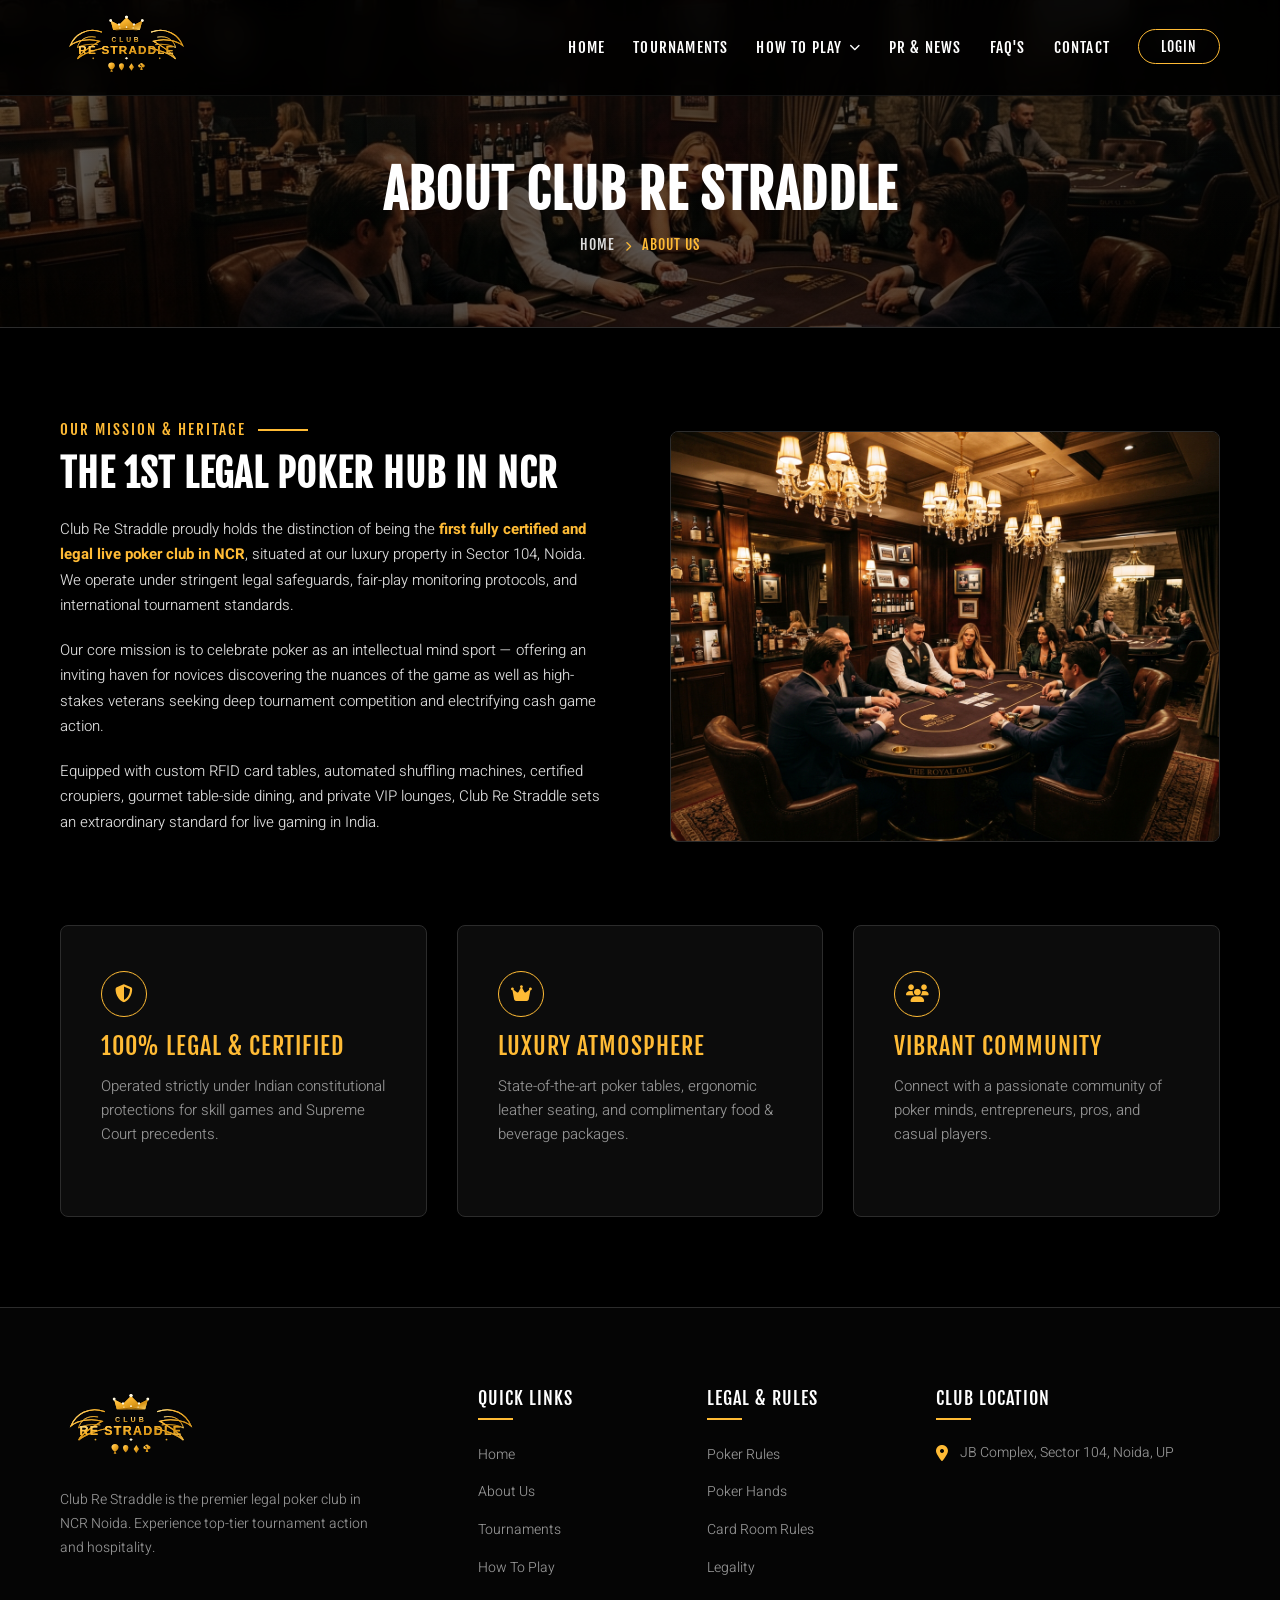
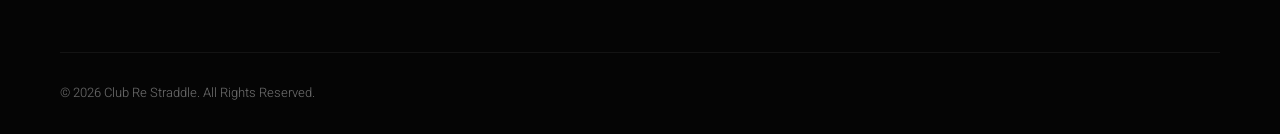
==== about-us.html @ ff3b1d2c "feat: complete website for Club Re Straddle with luxury styling, motion scroll transitions, fresh cu" ====
<!DOCTYPE html>
<html lang="en">
<head>
  <meta charset="UTF-8" />
  <meta name="viewport" content="width=device-width, initial-scale=1.0" />
  <title>About Us | Club Re Straddle Noida</title>
  <meta name="description" content="Discover Club Re Straddle - NCR's first legal live poker club located in Sector 104 Noida. Premium facilities, VIP tables, certified fair play, and hospitality." />
  <link rel="stylesheet" href="https://cdnjs.cloudflare.com/ajax/libs/font-awesome/6.5.1/css/all.min.css" />
  <link rel="stylesheet" href="css/style.css" />
</head>
<body>

  <!-- Header -->
  <header class="header">
    <div class="nav-container">
      <a href="index.html" class="logo-wrapper">
        <img src="images/logo.svg" alt="Club Re Straddle Logo" class="logo-img" />
      </a>
      <nav class="nav-menu">
        <div class="nav-item"><a href="index.html" class="nav-link">HOME</a></div>
        <div class="nav-item"><a href="tournaments.html" class="nav-link">TOURNAMENTS</a></div>
        <div class="nav-item has-dropdown">
          <a href="how-to-play.html" class="nav-link">
            HOW TO PLAY <i class="fas fa-chevron-down" style="font-size: 11px;"></i>
          </a>
          <div class="dropdown-menu">
            <div class="dropdown-item"><a href="poker-rules.html">POKER RULES</a></div>
            <div class="dropdown-item"><a href="poker-strategy.html">POKER STRATEGY</a></div>
            <div class="dropdown-item"><a href="poker-hands.html">POKER HANDS</a></div>
            <div class="dropdown-item"><a href="card-room-rules.html">CARD ROOM RULES</a></div>
          </div>
        </div>
        <div class="nav-item"><a href="pr-news.html" class="nav-link">PR & NEWS</a></div>
        <div class="nav-item"><a href="faqs.html" class="nav-link">FAQ'S</a></div>
        <div class="nav-item"><a href="contact.html" class="nav-link">CONTACT</a></div>
        <div class="nav-item"><a href="login.html" class="nav-btn-login">LOGIN</a></div>
      </nav>
      <button class="mobile-toggle"><i class="fas fa-bars"></i></button>
    </div>
  </header>

  <!-- Page Hero -->
  <section class="page-hero">
    <div class="container page-hero-content">
      <h1 class="page-title">ABOUT CLUB RE STRADDLE</h1>
      <div class="breadcrumb">
        <a href="index.html">HOME</a> <i class="fas fa-chevron-right" style="font-size: 10px; color: var(--accent-color);"></i> <span>ABOUT US</span>
      </div>
    </div>
  </section>

  <!-- About Content -->
  <section class="section">
    <div class="container">
      <div class="two-col-grid" style="margin-bottom: 70px;">
        <div class="content-col">
          <div class="section-tag">OUR MISSION & HERITAGE</div>
          <h2>THE 1ST LEGAL POKER HUB IN NCR</h2>
          <p>
            Club Re Straddle proudly holds the distinction of being the <strong class="accent-text">first fully certified and legal live poker club in NCR</strong>, situated at our luxury property in Sector 104, Noida. We operate under stringent legal safeguards, fair-play monitoring protocols, and international tournament standards.
          </p>
          <p>
            Our core mission is to celebrate poker as an intellectual mind sport — offering an inviting haven for novices discovering the nuances of the game as well as high-stakes veterans seeking deep tournament competition and electrifying cash game action.
          </p>
          <p>
            Equipped with custom RFID card tables, automated shuffling machines, certified croupiers, gourmet table-side dining, and private VIP lounges, Club Re Straddle sets an extraordinary standard for live gaming in India.
          </p>
        </div>

        <div class="img-frame">
          <img src="images/luxury_card_room.jpg" alt="About Club Re Straddle Luxury Card Room" />
        </div>
      </div>

      <!-- Values Grid -->
      <div style="display: grid; grid-template-columns: repeat(3, 1fr); gap: 30px;">
        <div class="info-card dark" style="border-radius: 8px; border: 1px solid var(--border-color);">
          <div class="quick-meta-icon" style="margin-bottom: 15px;"><i class="fas fa-shield-alt"></i></div>
          <h3 style="color: var(--accent-color);">100% Legal & Certified</h3>
          <p>Operated strictly under Indian constitutional protections for skill games and Supreme Court precedents.</p>
        </div>

        <div class="info-card dark" style="border-radius: 8px; border: 1px solid var(--border-color);">
          <div class="quick-meta-icon" style="margin-bottom: 15px;"><i class="fas fa-crown"></i></div>
          <h3 style="color: var(--accent-color);">Luxury Atmosphere</h3>
          <p>State-of-the-art poker tables, ergonomic leather seating, and complimentary food & beverage packages.</p>
        </div>

        <div class="info-card dark" style="border-radius: 8px; border: 1px solid var(--border-color);">
          <div class="quick-meta-icon" style="margin-bottom: 15px;"><i class="fas fa-users"></i></div>
          <h3 style="color: var(--accent-color);">Vibrant Community</h3>
          <p>Connect with a passionate community of poker minds, entrepreneurs, pros, and casual players.</p>
        </div>
      </div>
    </div>
  </section>

  <!-- Footer -->
  <footer class="footer">
    <div class="container">
      <div class="footer-top">
        <div class="footer-about">
          <img src="images/logo.svg" alt="Club Re Straddle" class="footer-logo" />
          <p>Club Re Straddle is the premier legal poker club in NCR Noida. Experience top-tier tournament action and hospitality.</p>
        </div>
        <div class="footer-col">
          <h4>QUICK LINKS</h4>
          <ul class="footer-links">
            <li><a href="index.html">Home</a></li>
            <li><a href="about-us.html">About Us</a></li>
            <li><a href="tournaments.html">Tournaments</a></li>
            <li><a href="how-to-play.html">How To Play</a></li>
          </ul>
        </div>
        <div class="footer-col">
          <h4>LEGAL & RULES</h4>
          <ul class="footer-links">
            <li><a href="poker-rules.html">Poker Rules</a></li>
            <li><a href="poker-hands.html">Poker Hands</a></li>
            <li><a href="card-room-rules.html">Card Room Rules</a></li>
            <li><a href="legality.html">Legality</a></li>
          </ul>
        </div>
        <div class="footer-col">
          <h4>CLUB LOCATION</h4>
          <div class="footer-contact-item">
            <i class="fas fa-map-marker-alt"></i>
            <div>JB Complex, Sector 104, Noida, UP</div>
          </div>
        </div>
      </div>
      <div class="footer-bottom">
        <div>&copy; 2026 Club Re Straddle. All Rights Reserved.</div>
      </div>
    </div>
  </footer>

  <script src="js/main.js"></script>
</body>
</html>
---- css/style.css ----
@import url('https://fonts.googleapis.com/css2?family=Fjalla+One&family=Heebo:wght@300;400;500;600;700&family=Montserrat:wght@400;600;700;800;900&display=swap');

:root {
  --primary-color: #FFFFFF;
  --accent-color: #FFBB35;
  --accent-hover: #e5a420;
  --accent-gradient: linear-gradient(135deg, #FFE79A 0%, #FFBB35 50%, #D49013 100%);
  --text-color: #959595;
  --text-light: #DCDCDC;
  --bg-black: #000000;
  --bg-dark: #0C0C0C;
  --bg-card: #141414;
  --bg-card-hover: #1b1b1b;
  --border-color: #2C2C2C;
  --border-gold: rgba(255, 187, 53, 0.4);
  --font-heading: 'Fjalla One', 'Montserrat', sans-serif;
  --font-body: 'Heebo', sans-serif;
  --max-width: 1200px;
  --transition: all 0.3s cubic-bezier(0.25, 0.8, 0.25, 1);
  --box-shadow: 0 10px 30px rgba(0, 0, 0, 0.7);
  --gold-glow: 0 0 25px rgba(255, 187, 53, 0.35);
}

/* Reset & Global */
* {
  margin: 0;
  padding: 0;
  box-sizing: border-box;
}

html {
  scroll-behavior: smooth;
  font-size: 16px;
}

body {
  background-color: var(--bg-black);
  color: var(--text-color);
  font-family: var(--font-body);
  font-weight: 300;
  line-height: 1.6;
  overflow-x: hidden;
  -webkit-font-smoothing: antialiased;
}

img {
  max-width: 100%;
  height: auto;
  display: block;
}

a {
  color: var(--accent-color);
  text-decoration: none;
  transition: var(--transition);
}

a:hover {
  color: var(--primary-color);
}

ul {
  list-style: none;
}

.container {
  width: 100%;
  max-width: var(--max-width);
  margin: 0 auto;
  padding: 0 20px;
}

/* Typography & Motion Scroll Animations */
h1, h2, h3, h4, h5, h6, .page-title, .hero-title, .section-tag {
  font-family: var(--font-heading);
  color: var(--primary-color);
  text-transform: uppercase;
  letter-spacing: 1px;
  line-height: 1.2;
}

/* Motion Reveal Initial State */
h1, h2, h3, .page-title, .hero-title {
  opacity: 0;
  transform: translateY(40px);
  transition: opacity 0.85s cubic-bezier(0.16, 1, 0.3, 1), 
              transform 0.85s cubic-bezier(0.16, 1, 0.3, 1);
  will-change: transform, opacity;
}

.section-tag {
  opacity: 0;
  transform: translateY(25px);
  transition: opacity 0.75s cubic-bezier(0.16, 1, 0.3, 1), 
              transform 0.75s cubic-bezier(0.16, 1, 0.3, 1);
  will-change: transform, opacity;
}

/* Motion Reveal In-View State */
h1.in-view, h2.in-view, h3.in-view, .page-title.in-view, .hero-title.in-view, .section-tag.in-view {
  opacity: 1;
  transform: translateY(0);
}

h1 {
  font-size: 56px;
  font-weight: 600;
}

h2 {
  font-size: 38px;
  font-weight: 600;
  margin-bottom: 20px;
}

h3 {
  font-size: 24px;
  font-weight: 500;
}

h4 {
  font-size: 20px;
  font-weight: 500;
}

p {
  margin-bottom: 1.2rem;
  font-size: 15px;
  color: var(--text-light);
  line-height: 1.7;
}

.accent-text {
  color: var(--accent-color) !important;
}

.section-tag {
  display: inline-flex;
  align-items: center;
  gap: 12px;
  font-family: var(--font-heading);
  font-size: 15px;
  color: var(--accent-color);
  letter-spacing: 2px;
  text-transform: uppercase;
  margin-bottom: 12px;
}

.section-tag::after {
  content: '';
  display: inline-block;
  width: 50px;
  height: 2px;
  background-color: var(--accent-color);
  transform: scaleX(0);
  transform-origin: left;
  transition: transform 0.75s cubic-bezier(0.16, 1, 0.3, 1) 0.2s;
}

.section-tag.in-view::after {
  transform: scaleX(1);
}

/* Gold glow pulse for active headings */
.hero-title.in-view span, h2.in-view .accent-text {
  animation: goldShimmer 2.5s ease-in-out infinite alternate;
}

@keyframes goldShimmer {
  0% {
    text-shadow: 0 0 10px rgba(255, 187, 53, 0.2);
  }
  100% {
    text-shadow: 0 0 25px rgba(255, 187, 53, 0.75), 0 0 45px rgba(255, 187, 53, 0.35);
  }
}

/* Buttons */
.btn {
  display: inline-flex;
  align-items: center;
  justify-content: center;
  gap: 10px;
  padding: 16px 36px;
  border-radius: 50px;
  font-family: var(--font-heading);
  font-size: 15px;
  font-weight: 500;
  text-transform: uppercase;
  letter-spacing: 1.5px;
  cursor: pointer;
  border: none;
  transition: var(--transition);
  text-decoration: none;
}

.btn-primary {
  background-color: var(--accent-color);
  color: #000000;
  box-shadow: 0 4px 15px rgba(255, 187, 53, 0.3);
}

.btn-primary:hover {
  background-color: var(--primary-color);
  color: var(--bg-black);
  box-shadow: 0 6px 20px rgba(255, 255, 255, 0.4);
  transform: translateY(-2px);
}

.btn-outline {
  background: transparent;
  color: var(--accent-color);
  border: 1.5px solid var(--accent-color);
}

.btn-outline:hover {
  background: var(--accent-color);
  color: var(--bg-black);
}

/* Header & Navigation */
.header {
  position: fixed;
  top: 0;
  left: 0;
  width: 100%;
  background: rgba(0, 0, 0, 0.9);
  backdrop-filter: blur(12px);
  -webkit-backdrop-filter: blur(12px);
  z-index: 1000;
  border-bottom: 1px solid rgba(255, 255, 255, 0.08);
  transition: var(--transition);
}

.header.scrolled {
  background: rgba(0, 0, 0, 0.96);
  border-bottom-color: rgba(255, 187, 53, 0.2);
  box-shadow: 0 4px 25px rgba(0, 0, 0, 0.8);
}

.nav-container {
  display: flex;
  align-items: center;
  justify-content: space-between;
  height: 95px;
  max-width: var(--max-width);
  margin: 0 auto;
  padding: 0 20px;
}

.logo-wrapper {
  display: flex;
  align-items: center;
  gap: 12px;
}

.logo-img {
  height: 75px;
  width: auto;
  object-fit: contain;
}

.nav-menu {
  display: flex;
  align-items: center;
  gap: 28px;
}

.nav-item {
  position: relative;
}

.nav-link {
  font-family: var(--font-heading);
  font-size: 15px;
  font-weight: 500;
  color: var(--primary-color);
  letter-spacing: 1.2px;
  text-transform: uppercase;
  padding: 10px 0;
  display: flex;
  align-items: center;
  gap: 6px;
}

.nav-link:hover, .nav-link.active {
  color: var(--accent-color);
}

.nav-link.active::after {
  content: '';
  position: absolute;
  bottom: 0;
  left: 0;
  width: 100%;
  height: 2px;
  background-color: var(--accent-color);
}

/* Dropdown */
.dropdown-menu {
  position: absolute;
  top: 100%;
  left: 0;
  background: #111111;
  border: 1px solid var(--border-color);
  border-top: 2px solid var(--accent-color);
  border-radius: 0 0 8px 8px;
  min-width: 220px;
  padding: 10px 0;
  box-shadow: 0 10px 30px rgba(0, 0, 0, 0.9);
  opacity: 0;
  visibility: hidden;
  transform: translateY(15px);
  transition: var(--transition);
  z-index: 100;
}

.nav-item:hover .dropdown-menu {
  opacity: 1;
  visibility: visible;
  transform: translateY(0);
}

.dropdown-item a {
  display: block;
  padding: 10px 20px;
  font-family: var(--font-heading);
  font-size: 14px;
  color: var(--text-light);
  letter-spacing: 1px;
  text-transform: uppercase;
  transition: var(--transition);
}

.dropdown-item a:hover {
  background-color: rgba(255, 187, 53, 0.1);
  color: var(--accent-color);
  padding-left: 25px;
}

.nav-btn-login {
  font-family: var(--font-heading);
  font-size: 14px;
  letter-spacing: 1px;
  color: var(--primary-color);
  text-transform: uppercase;
  padding: 8px 22px;
  border: 1px solid var(--accent-color);
  border-radius: 40px;
  transition: var(--transition);
}

.nav-btn-login:hover {
  background-color: var(--accent-color);
  color: #000;
}

/* Mobile Toggle */
.mobile-toggle {
  display: none;
  background: none;
  border: none;
  color: var(--primary-color);
  font-size: 24px;
  cursor: pointer;
}

/* Hero Section */
.hero {
  position: relative;
  min-height: 100vh;
  display: flex;
  align-items: center;
  padding-top: 130px;
  padding-bottom: 120px;
  background: url('../images/hero_poker_table.jpg') center center/cover no-repeat;
}

.hero-overlay {
  position: absolute;
  top: 0;
  left: 0;
  width: 100%;
  height: 100%;
  background: linear-gradient(90deg, rgba(0, 0, 0, 0.94) 0%, rgba(0, 0, 0, 0.8) 50%, rgba(0, 0, 0, 0.5) 100%),
              radial-gradient(circle at center, transparent 0%, rgba(0, 0, 0, 0.85) 100%);
}

.hero-content {
  position: relative;
  z-index: 2;
  max-width: 680px;
}

.hero-title {
  font-size: 64px;
  font-weight: 600;
  line-height: 1.15;
  margin-bottom: 24px;
  text-transform: uppercase;
  color: var(--primary-color);
}

.hero-title span {
  color: var(--accent-color);
  display: inline-block;
}

.hero-desc {
  font-size: 16px;
  color: var(--text-light);
  line-height: 1.8;
  margin-bottom: 35px;
  text-shadow: 0 2px 4px rgba(0, 0, 0, 0.8);
}

/* Floating Info Cards Section */
.info-section {
  position: relative;
  z-index: 10;
  margin-top: -70px;
  margin-bottom: 60px;
}

.info-cards-wrapper {
  display: grid;
  grid-template-columns: 1fr 1fr;
  gap: 0;
  box-shadow: var(--box-shadow);
  border-radius: 12px;
  overflow: hidden;
}

.info-card {
  position: relative;
  padding: 45px 40px;
  transition: var(--transition);
  overflow: hidden;
}

.info-card.dark {
  background-color: var(--bg-dark);
  border-left: 2px solid var(--border-color);
}

.info-card.gold {
  background-color: var(--accent-color);
  color: #000;
}

.info-card .watermark {
  position: absolute;
  right: 25px;
  bottom: 20px;
  font-family: var(--font-heading);
  font-size: 130px;
  font-weight: 700;
  line-height: 0.8;
  opacity: 0.12;
  pointer-events: none;
}

.info-card.gold .watermark {
  color: #000;
  opacity: 0.15;
}

.info-card.dark .watermark {
  color: var(--border-color);
}

.info-card h3 {
  font-size: 24px;
  margin-bottom: 14px;
}

.info-card.dark h3 {
  color: var(--primary-color);
}

.info-card.gold h3 {
  color: #000;
}

.info-card p {
  font-size: 15px;
  line-height: 1.6;
  margin-bottom: 25px;
}

.info-card.dark p {
  color: var(--text-color);
}

.info-card.gold p {
  color: #111111;
}

.card-link {
  display: inline-flex;
  align-items: center;
  gap: 8px;
  font-family: var(--font-heading);
  font-size: 14px;
  font-weight: 500;
  letter-spacing: 1.3px;
  text-transform: uppercase;
}

.info-card.dark .card-link {
  color: var(--accent-color);
}

.info-card.dark .card-link:hover {
  color: var(--primary-color);
}

.info-card.gold .card-link {
  color: #000000;
  font-weight: 600;
}

.info-card.gold .card-link:hover {
  color: #fff;
}

/* Quick Bar (Location & Open Hours) */
.quick-meta-bar {
  display: flex;
  align-items: center;
  justify-content: flex-start;
  gap: 50px;
  margin-bottom: 25px;
  padding: 15px 0;
}

.quick-meta-item {
  display: flex;
  align-items: center;
  gap: 15px;
}

.quick-meta-icon {
  width: 46px;
  height: 46px;
  border-radius: 50%;
  border: 1px solid var(--accent-color);
  display: flex;
  align-items: center;
  justify-content: center;
  color: var(--accent-color);
  font-size: 18px;
}

.quick-meta-text h5 {
  font-size: 14px;
  color: var(--accent-color);
  margin-bottom: 2px;
}

.quick-meta-text p {
  margin: 0;
  font-size: 15px;
  color: var(--primary-color);
  font-weight: 500;
}

/* Standard Section Layouts & Scroll Transitions */
.section {
  padding: 90px 0;
  position: relative;
  opacity: 0;
  transform: translateY(40px);
  transition: opacity 0.95s cubic-bezier(0.16, 1, 0.3, 1), 
              transform 0.95s cubic-bezier(0.16, 1, 0.3, 1);
  will-change: opacity, transform;
}

.section.in-view, .section.active-section {
  opacity: 1;
  transform: translateY(0);
}

.info-section {
  position: relative;
  z-index: 10;
  margin-top: -70px;
  margin-bottom: 60px;
  opacity: 0;
  transform: translateY(40px);
  transition: opacity 0.95s cubic-bezier(0.16, 1, 0.3, 1), 
              transform 0.95s cubic-bezier(0.16, 1, 0.3, 1);
  will-change: opacity, transform;
}

.info-section.in-view {
  opacity: 1;
  transform: translateY(0);
}

.section.dark-bg {
  background-color: #080808;
}

.two-col-grid {
  display: grid;
  grid-template-columns: 1fr 1fr;
  gap: 60px;
  align-items: center;
}

.two-col-grid > *:first-child {
  opacity: 0;
  transform: translateX(-40px);
  transition: opacity 0.9s cubic-bezier(0.16, 1, 0.3, 1) 0.1s, 
              transform 0.9s cubic-bezier(0.16, 1, 0.3, 1) 0.1s;
}

.two-col-grid > *:last-child {
  opacity: 0;
  transform: translateX(40px);
  transition: opacity 0.9s cubic-bezier(0.16, 1, 0.3, 1) 0.2s, 
              transform 0.9s cubic-bezier(0.16, 1, 0.3, 1) 0.2s;
}

.two-col-grid.in-view > *:first-child,
.two-col-grid.in-view > *:last-child,
.section.in-view .two-col-grid > * {
  opacity: 1;
  transform: translateX(0);
}

.two-col-grid.reverse {
  direction: rtl;
}

.two-col-grid.reverse > * {
  direction: ltr;
}

/* Image Stack Layout */
.img-stack {
  position: relative;
  opacity: 0;
  transform: scale(0.94) translateY(25px);
  transition: opacity 0.9s cubic-bezier(0.16, 1, 0.3, 1), 
              transform 0.9s cubic-bezier(0.16, 1, 0.3, 1);
}

.img-stack.in-view, .section.in-view .img-stack {
  opacity: 1;
  transform: scale(1) translateY(0);
}

.img-stack-main {
  border-radius: 8px;
  overflow: hidden;
  box-shadow: var(--box-shadow);
  border: 1px solid var(--border-color);
}

.img-stack-secondary {
  position: absolute;
  bottom: -30px;
  right: -30px;
  width: 60%;
  border-radius: 8px;
  overflow: hidden;
  box-shadow: 0 15px 35px rgba(0, 0, 0, 0.9);
  border: 3px solid var(--accent-color);
}

.img-frame {
  position: relative;
  border-radius: 8px;
  overflow: hidden;
  box-shadow: var(--box-shadow);
  border: 1px solid var(--border-color);
  opacity: 0;
  transform: scale(0.95) translateY(25px);
  transition: opacity 0.9s cubic-bezier(0.16, 1, 0.3, 1), 
              transform 0.9s cubic-bezier(0.16, 1, 0.3, 1);
}

.img-frame.in-view, .section.in-view .img-frame {
  opacity: 1;
  transform: scale(1) translateY(0);
}

.img-frame img {
  width: 100%;
  height: 100%;
  object-fit: cover;
  transition: var(--transition);
}

.img-frame:hover img {
  transform: scale(1.03);
}

/* Gallery Section */
.gallery-grid {
  display: grid;
  grid-template-columns: repeat(4, 1fr);
  gap: 20px;
  margin-top: 40px;
}

.gallery-item {
  position: relative;
  border-radius: 6px;
  overflow: hidden;
  height: 240px;
  cursor: pointer;
  border: 1px solid rgba(255, 255, 255, 0.05);
  opacity: 0;
  transform: scale(0.9) translateY(30px);
  transition: opacity 0.8s cubic-bezier(0.16, 1, 0.3, 1), 
              transform 0.8s cubic-bezier(0.16, 1, 0.3, 1),
              box-shadow 0.3s ease;
}

.gallery-grid.in-view .gallery-item,
.section.in-view .gallery-item {
  opacity: 1;
  transform: scale(1) translateY(0);
}

.gallery-grid.in-view .gallery-item:nth-child(1) { transition-delay: 0.05s; }
.gallery-grid.in-view .gallery-item:nth-child(2) { transition-delay: 0.10s; }
.gallery-grid.in-view .gallery-item:nth-child(3) { transition-delay: 0.15s; }
.gallery-grid.in-view .gallery-item:nth-child(4) { transition-delay: 0.20s; }
.gallery-grid.in-view .gallery-item:nth-child(5) { transition-delay: 0.25s; }
.gallery-grid.in-view .gallery-item:nth-child(6) { transition-delay: 0.30s; }
.gallery-grid.in-view .gallery-item:nth-child(7) { transition-delay: 0.35s; }
.gallery-grid.in-view .gallery-item:nth-child(8) { transition-delay: 0.40s; }

.gallery-item img {
  width: 100%;
  height: 100%;
  object-fit: cover;
  transition: transform 0.5s ease;
}

.gallery-overlay {
  position: absolute;
  top: 0;
  left: 0;
  width: 100%;
  height: 100%;
  background: rgba(0, 0, 0, 0.6);
  display: flex;
  align-items: center;
  justify-content: center;
  opacity: 0;
  transition: var(--transition);
}

.gallery-overlay i {
  color: var(--accent-color);
  font-size: 28px;
  transform: scale(0.6);
  transition: var(--transition);
}

.gallery-item:hover img {
  transform: scale(1.08);
}

.gallery-item:hover .gallery-overlay {
  opacity: 1;
}

.gallery-item:hover .gallery-overlay i {
  transform: scale(1);
}

/* Tournaments & QR Section */
.tournament-qr-card {
  background: linear-gradient(135deg, #111111 0%, #161616 100%);
  border: 1px solid var(--border-gold);
  border-radius: 12px;
  padding: 50px;
  display: grid;
  grid-template-columns: 1.2fr 0.8fr;
  gap: 40px;
  align-items: center;
  box-shadow: var(--box-shadow);
  opacity: 0;
  transform: translateY(40px) scale(0.96);
  transition: opacity 0.95s cubic-bezier(0.16, 1, 0.3, 1), 
              transform 0.95s cubic-bezier(0.16, 1, 0.3, 1),
              box-shadow 0.95s ease;
}

.tournament-qr-card.in-view,
.section.in-view .tournament-qr-card {
  opacity: 1;
  transform: translateY(0) scale(1);
  box-shadow: 0 10px 40px rgba(255, 187, 53, 0.15);
}

.qr-box {
  background: #FFFFFF;
  padding: 20px;
  border-radius: 12px;
  display: flex;
  flex-direction: column;
  align-items: center;
  text-align: center;
  box-shadow: var(--gold-glow);
}

.qr-box img {
  width: 200px;
  height: 200px;
  object-fit: contain;
}

.qr-box p {
  color: #000;
  font-family: var(--font-heading);
  font-size: 13px;
  letter-spacing: 1px;
  margin-top: 10px;
  margin-bottom: 0;
}

/* PR & News / Legal Articles */
.news-grid {
  display: grid;
  grid-template-columns: 1fr 1fr;
  gap: 30px;
  margin-top: 40px;
}

.news-card {
  background-color: var(--bg-card);
  border: 1px solid var(--border-color);
  border-radius: 8px;
  overflow: hidden;
  display: flex;
  flex-direction: column;
  opacity: 0;
  transform: translateY(40px);
  transition: opacity 0.85s cubic-bezier(0.16, 1, 0.3, 1), 
              transform 0.85s cubic-bezier(0.16, 1, 0.3, 1),
              border-color 0.3s ease,
              box-shadow 0.3s ease;
}

.news-grid.in-view .news-card,
.section.in-view .news-card {
  opacity: 1;
  transform: translateY(0);
}

.news-grid.in-view .news-card:nth-child(1) { transition-delay: 0.1s; }
.news-grid.in-view .news-card:nth-child(2) { transition-delay: 0.25s; }

.news-card:hover {
  transform: translateY(-5px);
  border-color: var(--accent-color);
  box-shadow: 0 10px 25px rgba(255, 187, 53, 0.15);
}

.news-card-img {
  height: 220px;
  overflow: hidden;
}

.news-card-img img {
  width: 100%;
  height: 100%;
  object-fit: cover;
  transition: transform 0.5s ease;
}

.news-card:hover .news-card-img img {
  transform: scale(1.05);
}

.news-card-body {
  padding: 30px;
  flex-grow: 1;
  display: flex;
  flex-direction: column;
}

.news-meta {
  font-size: 13px;
  color: var(--accent-color);
  margin-bottom: 10px;
  display: flex;
  align-items: center;
  gap: 10px;
}

.news-card-title {
  font-size: 20px;
  margin-bottom: 15px;
  color: var(--primary-color);
  line-height: 1.4;
}

.news-card-body p {
  font-size: 14px;
  color: var(--text-color);
  margin-bottom: 20px;
  flex-grow: 1;
}

/* Page Banner (For sub-pages) */
.page-hero {
  position: relative;
  padding: 160px 0 70px 0;
  background: linear-gradient(180deg, #0c0c0c 0%, #000000 100%);
  text-align: center;
  border-bottom: 1px solid var(--border-color);
}

.page-hero::before {
  content: '';
  position: absolute;
  top: 0;
  left: 0;
  width: 100%;
  height: 100%;
  background: url('../images/luxury_card_room.jpg') center/cover no-repeat;
  opacity: 0.35;
  pointer-events: none;
}

.page-hero-content {
  position: relative;
  z-index: 2;
}

.page-title {
  font-size: 52px;
  margin-bottom: 12px;
  color: var(--primary-color);
}

.breadcrumb {
  display: flex;
  align-items: center;
  justify-content: center;
  gap: 10px;
  font-family: var(--font-heading);
  font-size: 14px;
  letter-spacing: 1px;
}

.breadcrumb a {
  color: var(--text-light);
}

.breadcrumb a:hover {
  color: var(--accent-color);
}

.breadcrumb span {
  color: var(--accent-color);
}

/* Poker Hands Grid */
.hands-grid {
  display: grid;
  grid-template-columns: repeat(2, 1fr);
  gap: 30px;
  margin-top: 40px;
}

.hand-card {
  background-color: var(--bg-card);
  border: 1px solid var(--border-color);
  border-radius: 10px;
  padding: 25px;
  display: flex;
  align-items: center;
  gap: 25px;
  transition: var(--transition);
}

.hand-card:hover {
  border-color: var(--accent-color);
  background-color: var(--bg-card-hover);
  transform: translateY(-3px);
}

.hand-rank-badge {
  font-family: var(--font-heading);
  font-size: 28px;
  font-weight: 700;
  color: var(--accent-color);
  min-width: 40px;
}

.hand-image {
  width: 160px;
  flex-shrink: 0;
  border-radius: 6px;
  overflow: hidden;
  border: 1px solid rgba(255, 255, 255, 0.1);
}

.hand-details h4 {
  font-size: 20px;
  color: var(--primary-color);
  margin-bottom: 6px;
}

.hand-details p {
  font-size: 14px;
  color: var(--text-color);
  margin: 0;
}

/* FAQ Accordion */
.faq-list {
  max-width: 900px;
  margin: 40px auto 0 auto;
}

.faq-item {
  background-color: var(--bg-card);
  border: 1px solid var(--border-color);
  border-radius: 8px;
  margin-bottom: 15px;
  overflow: hidden;
  transition: var(--transition);
}

.faq-item.active {
  border-color: var(--accent-color);
}

.faq-header {
  padding: 22px 25px;
  cursor: pointer;
  display: flex;
  align-items: center;
  justify-content: space-between;
  gap: 20px;
}

.faq-header h4 {
  font-size: 18px;
  color: var(--primary-color);
  margin: 0;
  font-family: var(--font-heading);
}

.faq-icon {
  color: var(--accent-color);
  font-size: 18px;
  transition: transform 0.3s ease;
}

.faq-item.active .faq-icon {
  transform: rotate(180deg);
}

.faq-body {
  max-height: 0;
  overflow: hidden;
  transition: max-height 0.35s ease;
  padding: 0 25px;
}

.faq-item.active .faq-body {
  padding: 0 25px 22px 25px;
}

.faq-body p {
  font-size: 15px;
  color: var(--text-light);
  margin: 0;
}

/* Contact Form & Layout */
.contact-grid {
  display: grid;
  grid-template-columns: 1fr 1fr;
  gap: 50px;
  margin-top: 40px;
}

.contact-card {
  background: var(--bg-card);
  border: 1px solid var(--border-color);
  border-radius: 12px;
  padding: 40px;
}

.form-group {
  margin-bottom: 22px;
}

.form-group label {
  display: block;
  font-family: var(--font-heading);
  font-size: 14px;
  color: var(--text-light);
  letter-spacing: 1px;
  margin-bottom: 8px;
  text-transform: uppercase;
}

.form-control {
  width: 100%;
  padding: 14px 18px;
  background-color: rgba(255, 255, 255, 0.03);
  border: 1px solid var(--border-color);
  border-radius: 6px;
  color: var(--primary-color);
  font-family: var(--font-body);
  font-size: 15px;
  transition: var(--transition);
}

.form-control:focus {
  outline: none;
  border-color: var(--accent-color);
  box-shadow: 0 0 10px rgba(255, 187, 53, 0.2);
  background-color: rgba(255, 255, 255, 0.05);
}

textarea.form-control {
  resize: vertical;
  min-height: 120px;
}

/* Footer */
.footer {
  background-color: #050505;
  border-top: 1px solid var(--border-color);
  padding: 80px 0 30px 0;
  position: relative;
}

.footer-top {
  display: grid;
  grid-template-columns: 2fr 1fr 1fr 1.5fr;
  gap: 40px;
  margin-bottom: 60px;
}

.footer-logo {
  height: 80px;
  margin-bottom: 20px;
}

.footer-about p {
  font-size: 14px;
  color: var(--text-color);
  max-width: 320px;
}

.footer-col h4 {
  font-size: 18px;
  color: var(--primary-color);
  margin-bottom: 22px;
  position: relative;
  padding-bottom: 10px;
}

.footer-col h4::after {
  content: '';
  position: absolute;
  bottom: 0;
  left: 0;
  width: 35px;
  height: 2px;
  background-color: var(--accent-color);
}

.footer-links li {
  margin-bottom: 12px;
}

.footer-links a {
  font-size: 14px;
  color: var(--text-color);
}

.footer-links a:hover {
  color: var(--accent-color);
  padding-left: 5px;
}

.footer-contact-item {
  display: flex;
  align-items: flex-start;
  gap: 12px;
  margin-bottom: 16px;
  font-size: 14px;
}

.footer-contact-item i {
  color: var(--accent-color);
  font-size: 16px;
  margin-top: 3px;
}

.footer-bottom {
  padding-top: 30px;
  border-top: 1px solid rgba(255, 255, 255, 0.06);
  display: flex;
  align-items: center;
  justify-content: space-between;
  font-size: 13px;
  color: #666666;
}

.footer-bottom a {
  color: var(--accent-color);
}

/* Lightbox Modal */
.modal-backdrop {
  position: fixed;
  top: 0;
  left: 0;
  width: 100vw;
  height: 100vh;
  background: rgba(0, 0, 0, 0.92);
  z-index: 2000;
  display: flex;
  align-items: center;
  justify-content: center;
  opacity: 0;
  visibility: hidden;
  transition: var(--transition);
}

.modal-backdrop.open {
  opacity: 1;
  visibility: visible;
}

.modal-card {
  background: var(--bg-card);
  border: 1px solid var(--border-gold);
  border-radius: 12px;
  padding: 40px;
  max-width: 500px;
  width: 90%;
  position: relative;
  box-shadow: var(--gold-glow);
}

.modal-close {
  position: absolute;
  top: 15px;
  right: 15px;
  background: none;
  border: none;
  color: var(--primary-color);
  font-size: 24px;
  cursor: pointer;
  transition: var(--transition);
}

.modal-close:hover {
  color: var(--accent-color);
}

/* Responsive Media Queries */
@media (max-width: 1024px) {
  h1 { font-size: 44px; }
  h2 { font-size: 32px; }
  .hero-title { font-size: 48px; }
  .gallery-grid { grid-template-columns: repeat(3, 1fr); }
  .footer-top { grid-template-columns: 1fr 1fr; }
  .hands-grid { grid-template-columns: 1fr; }
}

@media (max-width: 768px) {
  .nav-menu {
    position: fixed;
    top: 95px;
    left: -100%;
    width: 100%;
    height: calc(100vh - 95px);
    background: #0a0a0a;
    flex-direction: column;
    align-items: flex-start;
    padding: 30px 20px;
    gap: 20px;
    overflow-y: auto;
    transition: left 0.3s ease;
  }
  .nav-menu.open {
    left: 0;
  }
  .mobile-toggle {
    display: block;
  }
  .dropdown-menu {
    position: static;
    opacity: 1;
    visibility: visible;
    transform: none;
    background: #141414;
    border: none;
    border-left: 2px solid var(--accent-color);
    margin-top: 10px;
    padding-left: 15px;
    display: none;
  }
  .nav-item.dropdown-open .dropdown-menu {
    display: block;
  }
  .hero {
    padding-top: 120px;
    text-align: center;
  }
  .hero-content {
    margin: 0 auto;
  }
  .hero-title {
    font-size: 34px;
  }
  .info-cards-wrapper {
    grid-template-columns: 1fr;
  }
  .two-col-grid {
    grid-template-columns: 1fr;
    gap: 40px;
  }
  .tournament-qr-card {
    grid-template-columns: 1fr;
    text-align: center;
  }
  .qr-box {
    margin: 0 auto;
  }
  .gallery-grid {
    grid-template-columns: repeat(2, 1fr);
  }
  .news-grid {
    grid-template-columns: 1fr;
  }
  .contact-grid {
    grid-template-columns: 1fr;
  }
  .footer-top {
    grid-template-columns: 1fr;
  }
  .footer-bottom {
    flex-direction: column;
    gap: 15px;
    text-align: center;
  }
}
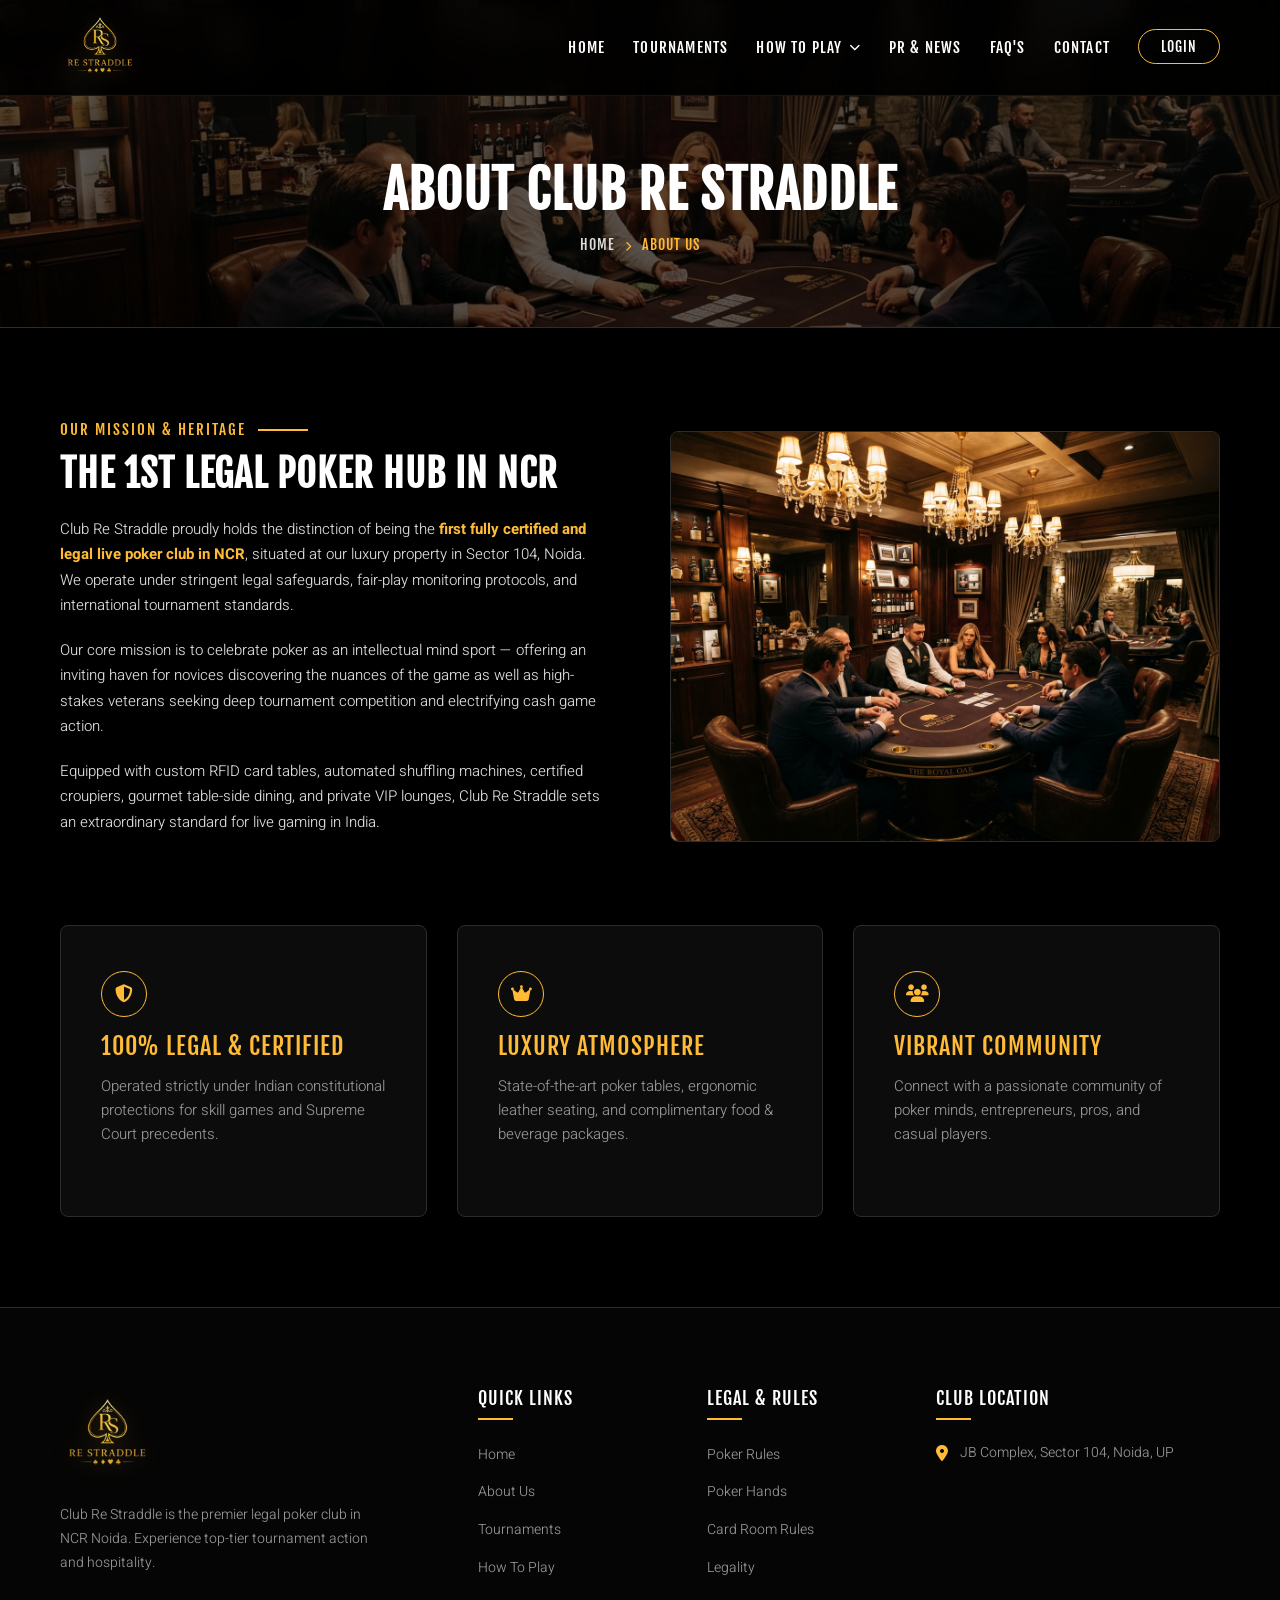
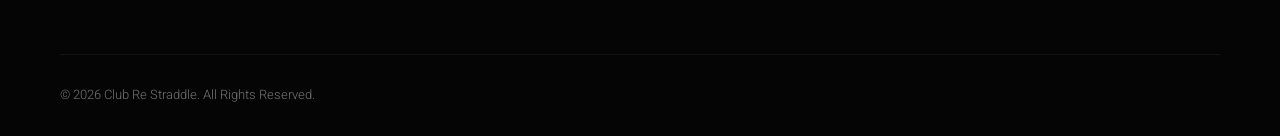
==== commit d4eabbdc: "feat: integrate official Re Straddle gold emblem logo and browser favicon across all pages" ====
--- a/about-us.html
+++ b/about-us.html
@@ -4,6 +4,7 @@
   <meta charset="UTF-8" />
   <meta name="viewport" content="width=device-width, initial-scale=1.0" />
   <title>About Us | Club Re Straddle Noida</title>
+  <link rel="icon" type="image/png" href="images/favicon.png" />
   <meta name="description" content="Discover Club Re Straddle - NCR's first legal live poker club located in Sector 104 Noida. Premium facilities, VIP tables, certified fair play, and hospitality." />
   <link rel="stylesheet" href="https://cdnjs.cloudflare.com/ajax/libs/font-awesome/6.5.1/css/all.min.css" />
   <link rel="stylesheet" href="css/style.css" />
@@ -14,7 +15,7 @@
   <header class="header">
     <div class="nav-container">
       <a href="index.html" class="logo-wrapper">
-        <img src="images/logo.svg" alt="Club Re Straddle Logo" class="logo-img" />
+        <img src="images/logo-transparent.png" alt="Club Re Straddle Logo" class="logo-img" />
       </a>
       <nav class="nav-menu">
         <div class="nav-item"><a href="index.html" class="nav-link">HOME</a></div>
@@ -100,7 +101,7 @@
     <div class="container">
       <div class="footer-top">
         <div class="footer-about">
-          <img src="images/logo.svg" alt="Club Re Straddle" class="footer-logo" />
+          <img src="images/logo-transparent.png" alt="Club Re Straddle" class="footer-logo" />
           <p>Club Re Straddle is the premier legal poker club in NCR Noida. Experience top-tier tournament action and hospitality.</p>
         </div>
         <div class="footer-col">
--- a/css/style.css
+++ b/css/style.css
@@ -252,12 +252,20 @@
   display: flex;
   align-items: center;
   gap: 12px;
+  text-decoration: none;
 }
 
 .logo-img {
-  height: 75px;
+  height: 80px;
   width: auto;
   object-fit: contain;
+  filter: drop-shadow(0 2px 8px rgba(255, 187, 53, 0.25));
+  transition: transform 0.3s ease, filter 0.3s ease;
+}
+
+.logo-wrapper:hover .logo-img {
+  transform: scale(1.05);
+  filter: drop-shadow(0 4px 15px rgba(255, 187, 53, 0.45));
 }
 
 .nav-menu {
@@ -1149,8 +1157,11 @@
 }
 
 .footer-logo {
-  height: 80px;
+  height: 95px;
+  width: auto;
+  object-fit: contain;
   margin-bottom: 20px;
+  filter: drop-shadow(0 2px 10px rgba(255, 187, 53, 0.3));
 }
 
 .footer-about p {
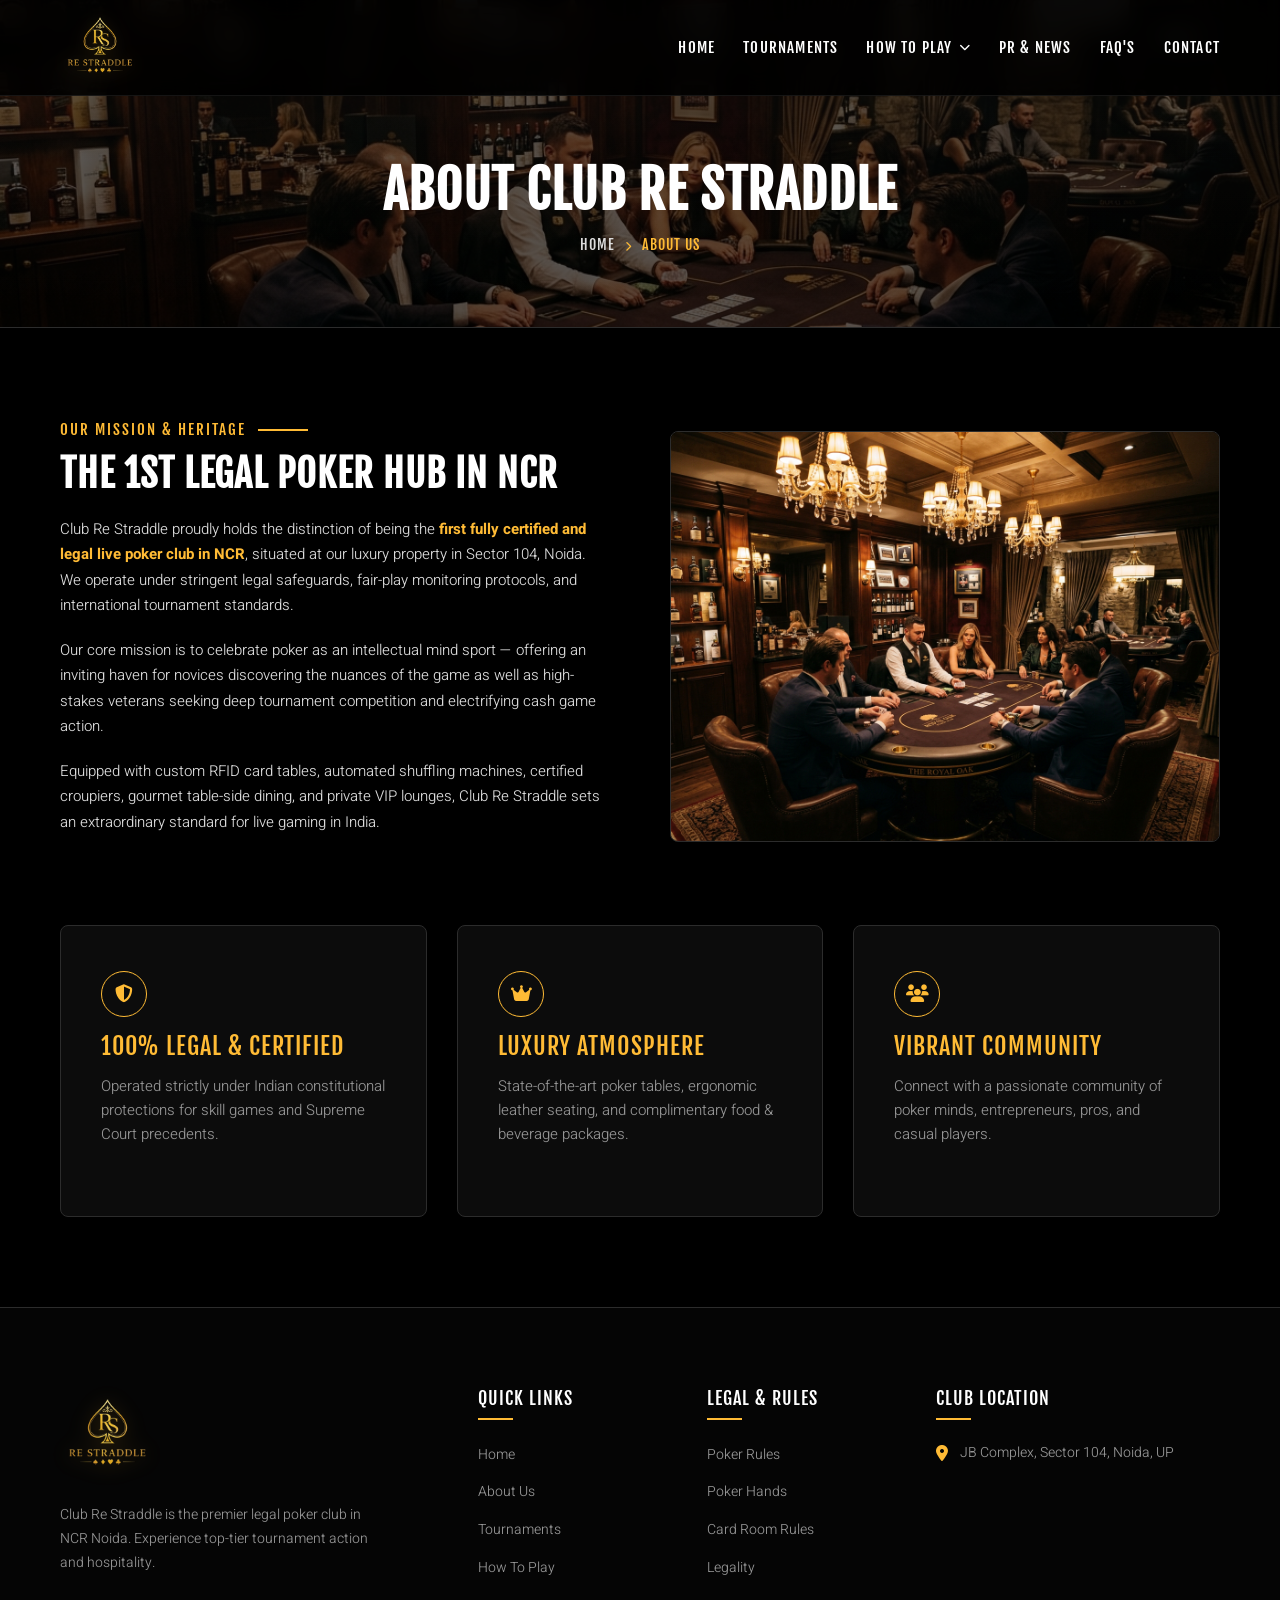
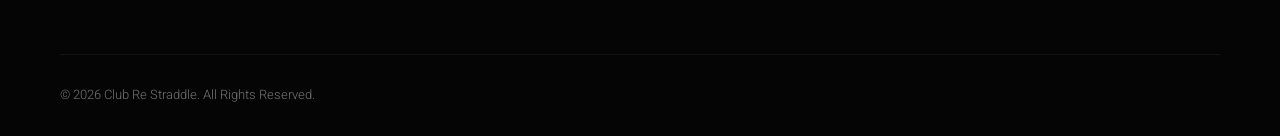
==== commit 6d52b4ed: "Remove login system and links across the website" ====
--- a/about-us.html
+++ b/about-us.html
@@ -34,7 +34,6 @@
         <div class="nav-item"><a href="pr-news.html" class="nav-link">PR & NEWS</a></div>
         <div class="nav-item"><a href="faqs.html" class="nav-link">FAQ'S</a></div>
         <div class="nav-item"><a href="contact.html" class="nav-link">CONTACT</a></div>
-        <div class="nav-item"><a href="login.html" class="nav-btn-login">LOGIN</a></div>
       </nav>
       <button class="mobile-toggle"><i class="fas fa-bars"></i></button>
     </div>
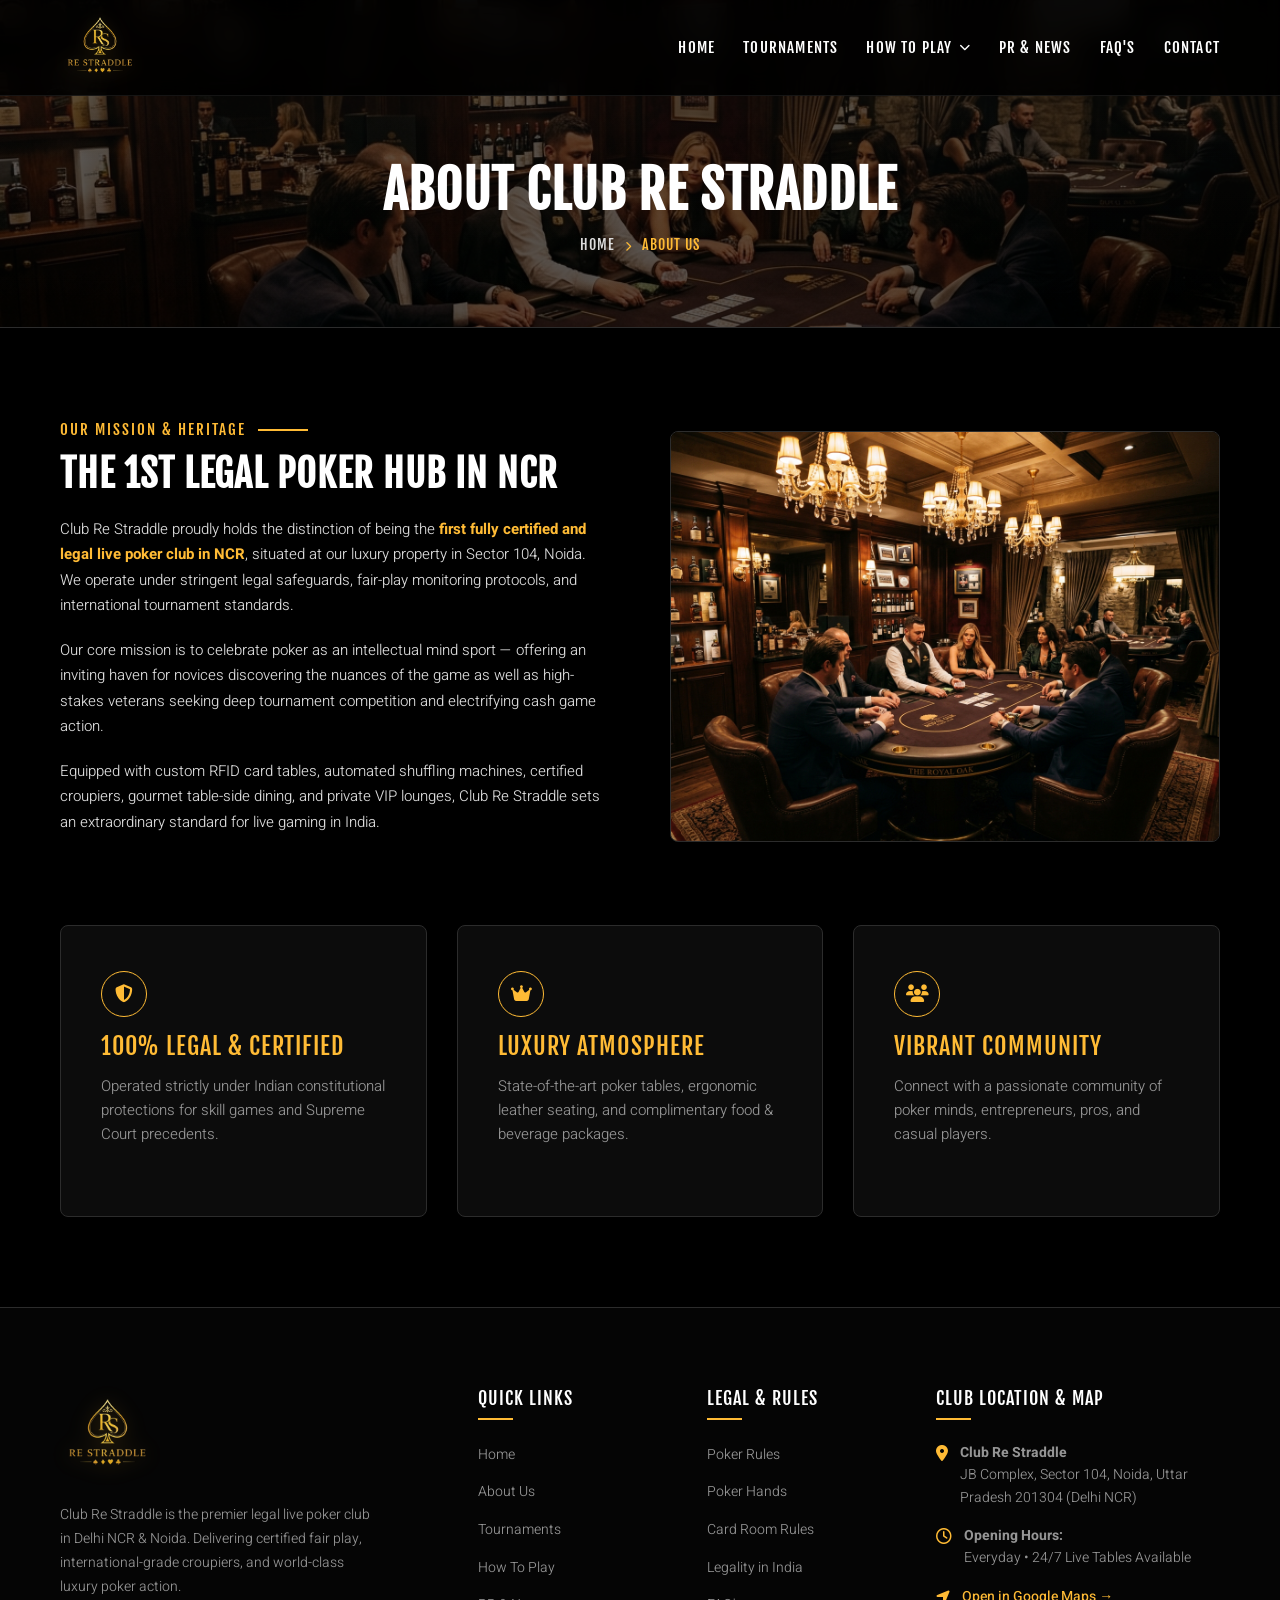
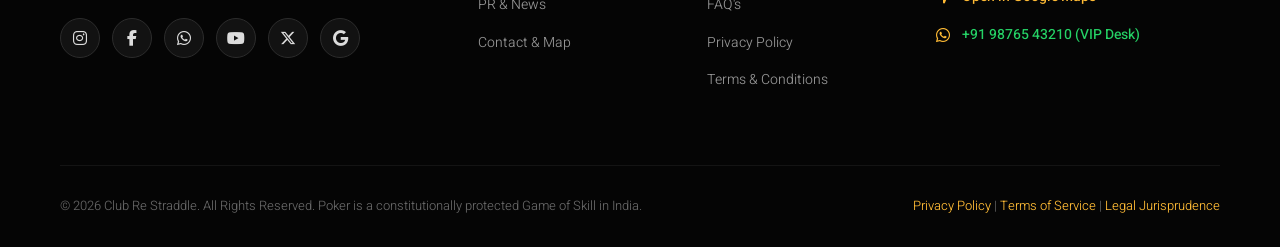
==== commit a0b802a0: "feat(seo): complete local SEO, Google Business Profile integration, and social connectivity" ====
--- a/about-us.html
+++ b/about-us.html
@@ -3,11 +3,79 @@
 <head>
   <meta charset="UTF-8" />
   <meta name="viewport" content="width=device-width, initial-scale=1.0" />
-  <title>About Us | Club Re Straddle Noida</title>
+  <title>About Us | Club Re Straddle - Premier Legal Poker Club in Delhi NCR &amp; Noida</title>
   <link rel="icon" type="image/png" href="images/favicon.png" />
-  <meta name="description" content="Discover Club Re Straddle - NCR's first legal live poker club located in Sector 104 Noida. Premium facilities, VIP tables, certified fair play, and hospitality." />
+  <meta name="description" content="Discover Club Re Straddle - Delhi NCR's premier certified live poker destination in Sector 104 Noida. Premium facilities, RFID tables, certified fair play &amp; luxury hospitality." />
+  <meta name="keywords" content="about club re straddle, legal poker club noida, best poker club delhi, poker club sector 104 noida, poker room delhi ncr, live poker club story" />
+  <meta name="robots" content="index, follow, max-image-preview:large, max-snippet:-1, max-video-preview:-1" />
+  <link rel="canonical" href="https://clubrestraddle.com/about-us.html" />
+
+  <!-- Geo Meta Tags -->
+  <meta name="geo.region" content="IN-UP" />
+  <meta name="geo.placename" content="Noida, Sector 104, Delhi NCR" />
+  <meta name="geo.position" content="28.535516;77.368812" />
+  <meta name="ICBM" content="28.535516, 77.368812" />
+
+  <!-- Open Graph -->
+  <meta property="og:locale" content="en_IN" />
+  <meta property="og:type" content="website" />
+  <meta property="og:title" content="About Club Re Straddle - NCR's Premier Poker Club" />
+  <meta property="og:description" content="Delhi NCR's 1st legal live poker club located in Sector 104 Noida. 24/7 Texas Hold'em &amp; PLO games, certified shufflers, and VIP hospitality." />
+  <meta property="og:url" content="https://clubrestraddle.com/about-us.html" />
+  <meta property="og:site_name" content="Club Re Straddle" />
+  <meta property="og:image" content="https://clubrestraddle.com/images/hero_poker_table.jpg" />
+
   <link rel="stylesheet" href="https://cdnjs.cloudflare.com/ajax/libs/font-awesome/6.5.1/css/all.min.css" />
   <link rel="stylesheet" href="css/style.css" />
+
+  <script type="application/ld+json">
+  {
+    "@context": "https://schema.org",
+    "@graph": [
+      {
+        "@type": ["SportsClub", "EntertainmentBusiness", "LocalBusiness"],
+        "@id": "https://clubrestraddle.com/#business",
+        "name": "Club Re Straddle",
+        "url": "https://clubrestraddle.com/",
+        "logo": "https://clubrestraddle.com/images/logo-transparent.png",
+        "telephone": "+919876543210",
+        "address": {
+          "@type": "PostalAddress",
+          "streetAddress": "JB Complex, Sector 104",
+          "addressLocality": "Noida",
+          "addressRegion": "Uttar Pradesh",
+          "postalCode": "201304",
+          "addressCountry": "IN"
+        },
+        "sameAs": [
+          "https://www.instagram.com/clubrestraddle/",
+          "https://www.facebook.com/clubrestraddle/",
+          "https://www.youtube.com/@clubrestraddle",
+          "https://x.com/clubrestraddle",
+          "https://www.linkedin.com/company/club-re-straddle",
+          "https://maps.google.com/?q=Club+Re+Straddle+JB+Complex+Sector+104+Noida"
+        ]
+      },
+      {
+        "@type": "BreadcrumbList",
+        "itemListElement": [
+          {
+            "@type": "ListItem",
+            "position": 1,
+            "name": "Home",
+            "item": "https://clubrestraddle.com/"
+          },
+          {
+            "@type": "ListItem",
+            "position": 2,
+            "name": "About Us",
+            "item": "https://clubrestraddle.com/about-us.html"
+          }
+        ]
+      }
+    ]
+  }
+  </script>
 </head>
 <body>
 
@@ -100,9 +168,20 @@
     <div class="container">
       <div class="footer-top">
         <div class="footer-about">
-          <img src="images/logo-transparent.png" alt="Club Re Straddle" class="footer-logo" />
-          <p>Club Re Straddle is the premier legal poker club in NCR Noida. Experience top-tier tournament action and hospitality.</p>
-        </div>
+          <img src="images/logo-transparent.png" alt="Club Re Straddle Logo" class="footer-logo" />
+          <p>
+            Club Re Straddle is the premier legal live poker club in Delhi NCR &amp; Noida. Delivering certified fair play, international-grade croupiers, and world-class luxury poker action.
+          </p>
+          <div class="footer-social-bar">
+            <a href="https://www.instagram.com/clubrestraddle/" target="_blank" rel="noopener" class="social-icon-btn" aria-label="Club Re Straddle Instagram"><i class="fab fa-instagram"></i></a>
+            <a href="https://www.facebook.com/clubrestraddle/" target="_blank" rel="noopener" class="social-icon-btn" aria-label="Club Re Straddle Facebook"><i class="fab fa-facebook-f"></i></a>
+            <a href="https://api.whatsapp.com/send?phone=919876543210&text=Hi%20Club%20Re%20Straddle%2C%20I%20want%20to%20reserve%20a%20seat" target="_blank" rel="noopener" class="social-icon-btn" aria-label="Club Re Straddle WhatsApp"><i class="fab fa-whatsapp"></i></a>
+            <a href="https://www.youtube.com/@clubrestraddle" target="_blank" rel="noopener" class="social-icon-btn" aria-label="Club Re Straddle YouTube"><i class="fab fa-youtube"></i></a>
+            <a href="https://x.com/clubrestraddle" target="_blank" rel="noopener" class="social-icon-btn" aria-label="Club Re Straddle X Twitter"><i class="fab fa-x-twitter"></i></a>
+            <a href="https://maps.google.com/?q=Club+Re+Straddle+JB+Complex+Sector+104+Noida" target="_blank" rel="noopener" class="social-icon-btn" aria-label="Club Re Straddle Google Business Profile"><i class="fab fa-google"></i></a>
+          </div>
+        </div>
+
         <div class="footer-col">
           <h4>QUICK LINKS</h4>
           <ul class="footer-links">
@@ -110,27 +189,62 @@
             <li><a href="about-us.html">About Us</a></li>
             <li><a href="tournaments.html">Tournaments</a></li>
             <li><a href="how-to-play.html">How To Play</a></li>
+            <li><a href="pr-news.html">PR &amp; News</a></li>
+            <li><a href="contact.html">Contact &amp; Map</a></li>
           </ul>
         </div>
+
         <div class="footer-col">
-          <h4>LEGAL & RULES</h4>
+          <h4>LEGAL &amp; RULES</h4>
           <ul class="footer-links">
             <li><a href="poker-rules.html">Poker Rules</a></li>
             <li><a href="poker-hands.html">Poker Hands</a></li>
             <li><a href="card-room-rules.html">Card Room Rules</a></li>
-            <li><a href="legality.html">Legality</a></li>
+            <li><a href="legality.html">Legality in India</a></li>
+            <li><a href="faqs.html">FAQ's</a></li>
+            <li><a href="privacy-policy.html">Privacy Policy</a></li>
+            <li><a href="terms.html">Terms &amp; Conditions</a></li>
           </ul>
         </div>
+
         <div class="footer-col">
-          <h4>CLUB LOCATION</h4>
+          <h4>CLUB LOCATION &amp; MAP</h4>
           <div class="footer-contact-item">
             <i class="fas fa-map-marker-alt"></i>
-            <div>JB Complex, Sector 104, Noida, UP</div>
-          </div>
-        </div>
-      </div>
+            <div>
+              <strong>Club Re Straddle</strong><br>
+              JB Complex, Sector 104, Noida, Uttar Pradesh 201304 (Delhi NCR)
+            </div>
+          </div>
+          <div class="footer-contact-item">
+            <i class="far fa-clock"></i>
+            <div>
+              <strong>Opening Hours:</strong><br>
+              Everyday • 24/7 Live Tables Available
+            </div>
+          </div>
+          <div class="footer-contact-item">
+            <i class="fas fa-location-arrow"></i>
+            <div>
+              <a href="https://maps.google.com/?q=Club+Re+Straddle+JB+Complex+Sector+104+Noida" target="_blank" rel="noopener" style="color: var(--accent-color); font-weight: 500;">Open in Google Maps &rarr;</a>
+            </div>
+          </div>
+          <div class="footer-contact-item">
+            <i class="fab fa-whatsapp"></i>
+            <div>
+              <a href="https://api.whatsapp.com/send?phone=919876543210&text=Hi%20Club%20Re%20Straddle%2C%20I%20want%20to%20reserve%20a%20seat" target="_blank" rel="noopener" style="color: #25D366; font-weight: 500;">+91 98765 43210 (VIP Desk)</a>
+            </div>
+          </div>
+        </div>
+      </div>
+
       <div class="footer-bottom">
-        <div>&copy; 2026 Club Re Straddle. All Rights Reserved.</div>
+        <div>&copy; 2026 Club Re Straddle. All Rights Reserved. Poker is a constitutionally protected Game of Skill in India.</div>
+        <div>
+          <a href="privacy-policy.html">Privacy Policy</a> | 
+          <a href="terms.html">Terms of Service</a> | 
+          <a href="legality.html">Legal Jurisprudence</a>
+        </div>
       </div>
     </div>
   </footer>
--- a/css/style.css
+++ b/css/style.css
@@ -1275,12 +1275,316 @@
   transition: var(--transition);
 }
 
-.modal-close:hover {
-  color: var(--accent-color);
+/* ========================================================
+   SEO & Google Business Profile Enhancement Styles
+   ======================================================== */
+
+/* Google Business Profile & Review Badges */
+.gbp-badge-container {
+  display: flex;
+  flex-wrap: wrap;
+  align-items: center;
+  gap: 15px;
+  margin: 20px 0;
+}
+
+.google-review-badge {
+  display: inline-flex;
+  align-items: center;
+  gap: 10px;
+  background: rgba(255, 255, 255, 0.05);
+  border: 1px solid var(--border-gold);
+  border-radius: 30px;
+  padding: 8px 18px;
+  font-size: 13px;
+  color: var(--primary-color);
+  box-shadow: 0 4px 15px rgba(0, 0, 0, 0.4);
+  transition: var(--transition);
+}
+
+.google-review-badge:hover {
+  background: rgba(255, 187, 53, 0.1);
+  transform: translateY(-2px);
+}
+
+.google-review-badge .google-icon {
+  font-size: 16px;
+  color: #4285F4;
+}
+
+.google-review-badge .stars {
+  color: var(--accent-color);
+  letter-spacing: 1px;
+}
+
+.google-review-badge .score {
+  font-weight: 700;
+  color: var(--accent-color);
+}
+
+.verified-seal {
+  display: inline-flex;
+  align-items: center;
+  gap: 6px;
+  font-size: 12px;
+  font-weight: 600;
+  letter-spacing: 0.5px;
+  color: #4CAF50;
+  background: rgba(76, 175, 80, 0.1);
+  border: 1px solid rgba(76, 175, 80, 0.3);
+  padding: 6px 14px;
+  border-radius: 20px;
+}
+
+/* Interactive Map Container */
+.map-embed-wrapper {
+  position: relative;
+  width: 100%;
+  border-radius: 12px;
+  overflow: hidden;
+  border: 1px solid var(--border-gold);
+  box-shadow: var(--box-shadow);
+  background: var(--bg-card);
+}
+
+.map-embed-wrapper iframe {
+  width: 100%;
+  height: 380px;
+  border: 0;
+  display: block;
+  filter: grayscale(20%) contrast(1.1) invert(90%) hue-rotate(180deg);
+}
+
+.map-actions-bar {
+  display: flex;
+  flex-wrap: wrap;
+  align-items: center;
+  justify-content: space-between;
+  gap: 15px;
+  padding: 16px 20px;
+  background: #0d0d0d;
+  border-top: 1px solid var(--border-color);
+}
+
+.map-address-text {
+  font-size: 14px;
+  color: var(--text-light);
+  display: flex;
+  align-items: center;
+  gap: 10px;
+}
+
+.map-address-text i {
+  color: var(--accent-color);
+  font-size: 18px;
+}
+
+/* Regional Transit & Proximity Grid */
+.connectivity-grid {
+  display: grid;
+  grid-template-columns: repeat(4, 1fr);
+  gap: 20px;
+  margin-top: 35px;
+}
+
+.transit-card {
+  background: var(--bg-card);
+  border: 1px solid var(--border-color);
+  border-radius: 10px;
+  padding: 24px 20px;
+  position: relative;
+  transition: var(--transition);
+  display: flex;
+  flex-direction: column;
+  justify-content: space-between;
+}
+
+.transit-card:hover {
+  border-color: var(--accent-color);
+  transform: translateY(-5px);
+  box-shadow: 0 10px 25px rgba(255, 187, 53, 0.15);
+}
+
+.transit-badge {
+  display: inline-block;
+  font-size: 11px;
+  font-weight: 700;
+  letter-spacing: 1px;
+  text-transform: uppercase;
+  color: var(--accent-color);
+  margin-bottom: 12px;
+}
+
+.transit-title {
+  font-family: var(--font-heading);
+  font-size: 20px;
+  color: var(--primary-color);
+  margin-bottom: 8px;
+}
+
+.transit-time {
+  font-size: 24px;
+  font-weight: 700;
+  color: var(--accent-color);
+  margin-bottom: 8px;
+  display: flex;
+  align-items: baseline;
+  gap: 4px;
+}
+
+.transit-time span {
+  font-size: 13px;
+  font-weight: 400;
+  color: var(--text-color);
+}
+
+.transit-route {
+  font-size: 13px;
+  color: var(--text-color);
+  line-height: 1.5;
+}
+
+/* Social Media Channels Grid & Pills */
+.social-channel-grid {
+  display: grid;
+  grid-template-columns: repeat(auto-fit, minmax(140px, 1fr));
+  gap: 15px;
+  margin-top: 25px;
+}
+
+.social-channel-card {
+  display: flex;
+  align-items: center;
+  gap: 12px;
+  background: rgba(255, 255, 255, 0.03);
+  border: 1px solid var(--border-color);
+  border-radius: 8px;
+  padding: 14px 16px;
+  color: var(--text-light);
+  transition: var(--transition);
+  font-size: 14px;
+  font-weight: 500;
+}
+
+.social-channel-card i {
+  font-size: 20px;
+  color: var(--accent-color);
+  transition: var(--transition);
+}
+
+.social-channel-card:hover {
+  background: rgba(255, 187, 53, 0.12);
+  border-color: var(--accent-color);
+  color: var(--primary-color);
+  transform: translateY(-3px);
+}
+
+.social-channel-card:hover i {
+  transform: scale(1.15);
+}
+
+/* Footer Social Icons Bar */
+.footer-social-bar {
+  display: flex;
+  align-items: center;
+  flex-wrap: wrap;
+  gap: 12px;
+  margin-top: 15px;
+}
+
+.social-icon-btn {
+  width: 40px;
+  height: 40px;
+  border-radius: 50%;
+  background: rgba(255, 255, 255, 0.05);
+  border: 1px solid var(--border-color);
+  display: inline-flex;
+  align-items: center;
+  justify-content: center;
+  color: var(--text-light);
+  font-size: 16px;
+  transition: var(--transition);
+}
+
+.social-icon-btn:hover {
+  background: var(--accent-color);
+  color: #000;
+  border-color: var(--accent-color);
+  transform: translateY(-3px);
+  box-shadow: 0 4px 15px rgba(255, 187, 53, 0.4);
+}
+
+/* Competitor Advantages Grid */
+.advantages-grid {
+  display: grid;
+  grid-template-columns: repeat(3, 1fr);
+  gap: 25px;
+  margin-top: 40px;
+}
+
+.advantage-card {
+  background: var(--bg-card);
+  border: 1px solid var(--border-color);
+  border-radius: 10px;
+  padding: 30px 25px;
+  transition: var(--transition);
+  position: relative;
+  overflow: hidden;
+}
+
+.advantage-card::before {
+  content: '';
+  position: absolute;
+  top: 0;
+  left: 0;
+  width: 100%;
+  height: 3px;
+  background: var(--accent-gradient);
+  opacity: 0;
+  transition: var(--transition);
+}
+
+.advantage-card:hover {
+  border-color: var(--border-gold);
+  transform: translateY(-5px);
+  box-shadow: var(--box-shadow);
+}
+
+.advantage-card:hover::before {
+  opacity: 1;
+}
+
+.advantage-icon {
+  width: 55px;
+  height: 55px;
+  border-radius: 10px;
+  background: rgba(255, 187, 53, 0.1);
+  border: 1px solid var(--border-gold);
+  display: flex;
+  align-items: center;
+  justify-content: center;
+  font-size: 24px;
+  color: var(--accent-color);
+  margin-bottom: 20px;
+}
+
+.advantage-card h3 {
+  font-size: 20px;
+  color: var(--primary-color);
+  margin-bottom: 12px;
+}
+
+.advantage-card p {
+  font-size: 14px;
+  color: var(--text-color);
+  line-height: 1.6;
 }
 
 /* Responsive Media Queries */
 @media (max-width: 1024px) {
+  .connectivity-grid { grid-template-columns: repeat(2, 1fr); }
+  .advantages-grid { grid-template-columns: repeat(2, 1fr); }
+
   h1 { font-size: 44px; }
   h2 { font-size: 32px; }
   .hero-title { font-size: 48px; }
@@ -1361,6 +1665,16 @@
   .footer-top {
     grid-template-columns: 1fr;
   }
+  .connectivity-grid {
+    grid-template-columns: 1fr;
+  }
+  .advantages-grid {
+    grid-template-columns: 1fr;
+  }
+  .map-actions-bar {
+    flex-direction: column;
+    align-items: flex-start;
+  }
   .footer-bottom {
     flex-direction: column;
     gap: 15px;
